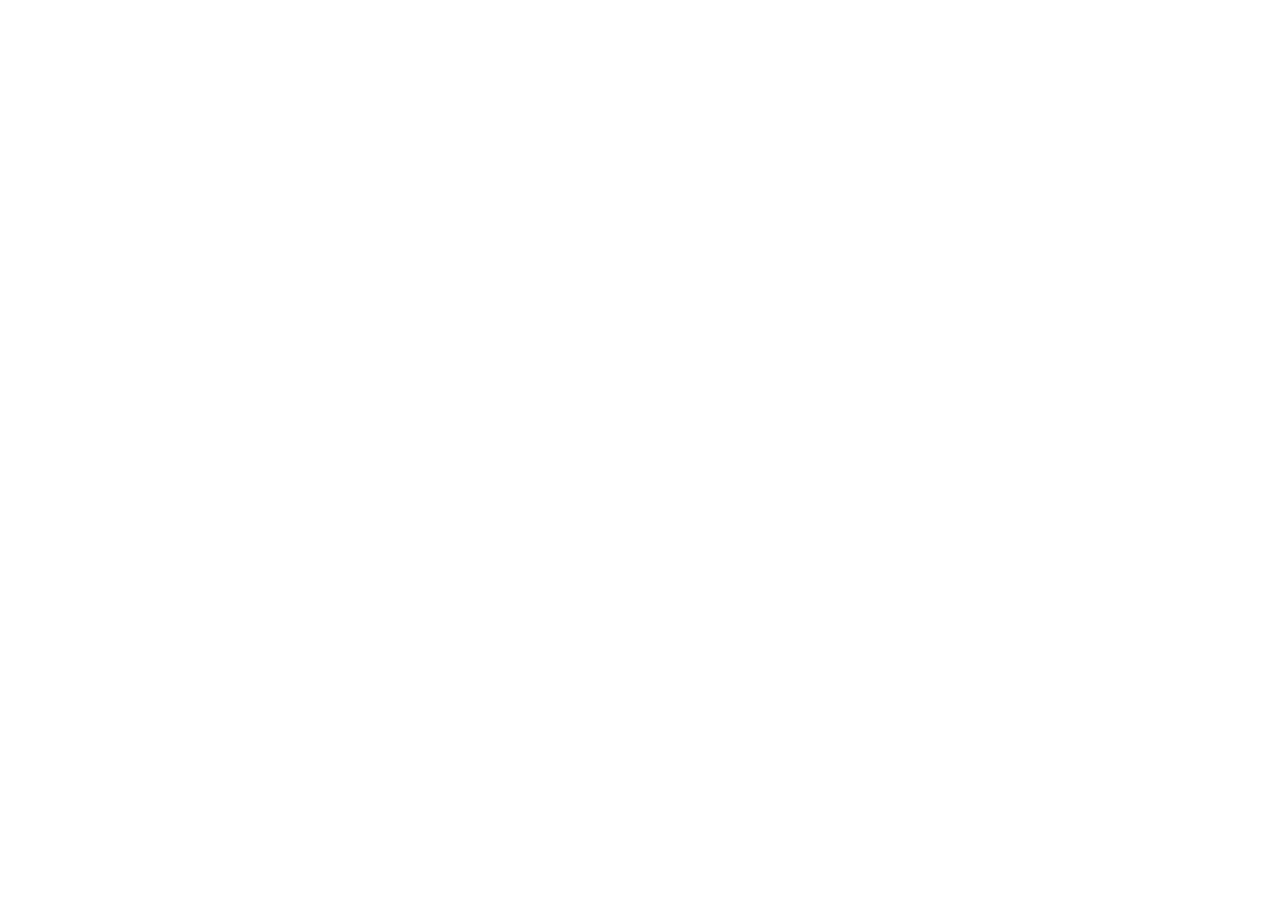
==== site/index.html @ 79e08fe2 "AI website update" ====
<!DOCTYPE html>
<html lang="en">
<head>
    <meta charset="UTF-8">
    <meta name="viewport" content="width=device-width, initial-scale=1.0">
    <title>Portfolio Website</title>
    <link rel="stylesheet" href="styles.css">
</head>
<body>
    <!-- Portfolio Content -->
</body>
</html>
---- site/styles.css ----
body {
    font-family: Arial, sans-serif;
    margin: 0;
    padding: 0;
}

.container {
    max-width: 1200px;
    margin: 40px auto;
    padding: 20px;
    background-color: #f9f9f9;
    border: 1px solid #ddd;
    box-shadow: 0 2px 4px rgba(0, 0, 0, 0.05);
}

.headline {
    font-size: 36px;
    margin-bottom: 20px;
}

.subheading {
    font-size: 18px;
    color: #666;
    margin-bottom: 40px;
}
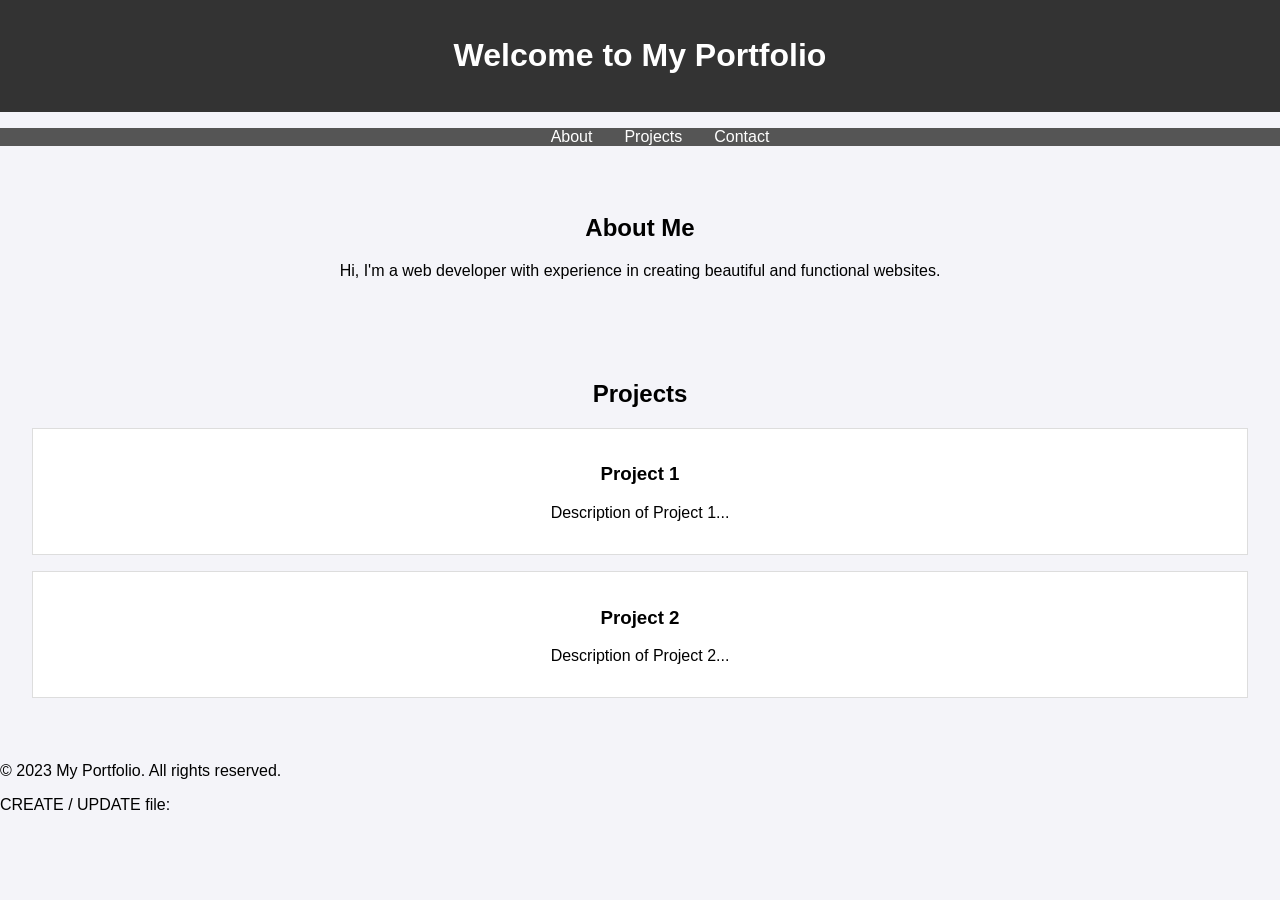
==== commit 5b5c589f: "AI website update" ====
--- a/site/index.html
+++ b/site/index.html
@@ -3,10 +3,39 @@
 <head>
     <meta charset="UTF-8">
     <meta name="viewport" content="width=device-width, initial-scale=1.0">
-    <title>Portfolio Website</title>
+    <title>Portfolio</title>
     <link rel="stylesheet" href="styles.css">
 </head>
 <body>
-    <!-- Portfolio Content -->
+    <header>
+        <h1>Welcome to My Portfolio</h1>
+    </header>
+    <nav>
+        <ul>
+            <li><a href="#about">About</a></li>
+            <li><a href="#projects">Projects</a></li>
+            <li><a href="#contact">Contact</a></li>
+        </ul>
+    </nav>
+    <section id="about">
+        <h2>About Me</h2>
+        <p>Hi, I'm a web developer with experience in creating beautiful and functional websites.</p>
+    </section>
+    <section id="projects">
+        <h2>Projects</h2>
+        <div class="project">
+            <h3>Project 1</h3>
+            <p>Description of Project 1...</p>
+        </div>
+        <div class="project">
+            <h3>Project 2</h3>
+            <p>Description of Project 2...</p>
+        </div>
+    </section>
+    <footer>
+        <p>&copy; 2023 My Portfolio. All rights reserved.</p>
+    </footer>
 </body>
 </html>
+
+CREATE / UPDATE file:
--- a/site/styles.css
+++ b/site/styles.css
@@ -2,24 +2,40 @@
     font-family: Arial, sans-serif;
     margin: 0;
     padding: 0;
+    background-color: #f4f4f9;
 }
 
-.container {
-    max-width: 1200px;
-    margin: 40px auto;
-    padding: 20px;
-    background-color: #f9f9f9;
-    border: 1px solid #ddd;
-    box-shadow: 0 2px 4px rgba(0, 0, 0, 0.05);
+header {
+    background-color: #333;
+    color: #fff;
+    text-align: center;
+    padding: 1em 0;
 }
 
-.headline {
-    font-size: 36px;
-    margin-bottom: 20px;
+nav ul {
+    list-style-type: none;
+    display: flex;
+    justify-content: center;
+    background-color: #555;
 }
 
-.subheading {
-    font-size: 18px;
-    color: #666;
-    margin-bottom: 40px;
+nav ul li {
+    margin: 0 1em;
+}
+
+nav ul li a {
+    color: #fff;
+    text-decoration: none;
+}
+
+section {
+    padding: 2em;
+    text-align: center;
+}
+
+.project {
+    border: 1px solid #ddd;
+    padding: 1em;
+    margin-bottom: 1em;
+    background-color: #fff;
 }
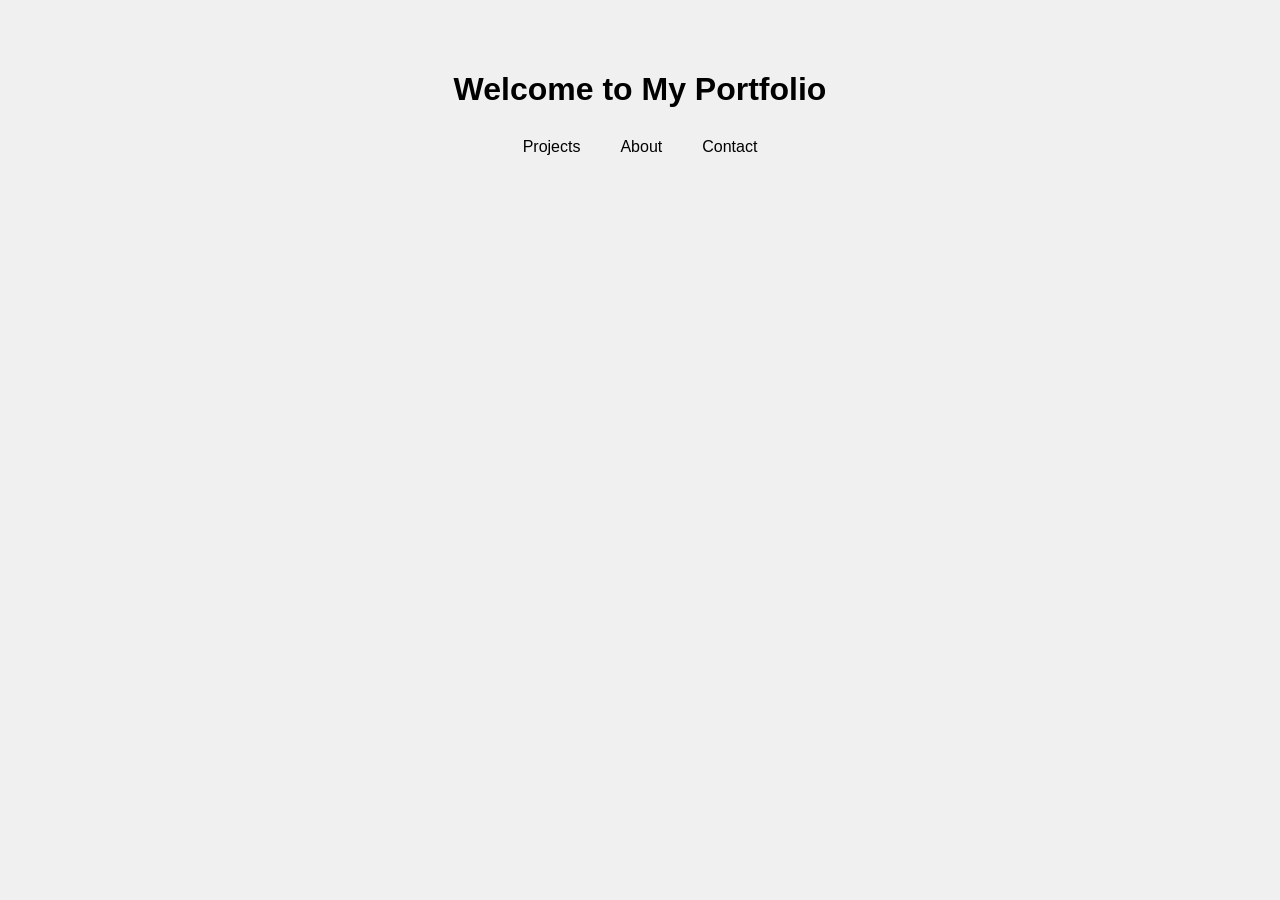
==== commit 30a7fa62: "AI website update" ====
--- a/site/index.html
+++ b/site/index.html
@@ -3,39 +3,32 @@
 <head>
     <meta charset="UTF-8">
     <meta name="viewport" content="width=device-width, initial-scale=1.0">
-    <title>Portfolio</title>
     <link rel="stylesheet" href="styles.css">
+    <title>Dynamic Portfolio</title>
 </head>
 <body>
-    <header>
+    <div class="container">
         <h1>Welcome to My Portfolio</h1>
-    </header>
-    <nav>
-        <ul>
-            <li><a href="#about">About</a></li>
-            <li><a href="#projects">Projects</a></li>
-            <li><a href="#contact">Contact</a></li>
-        </ul>
-    </nav>
-    <section id="about">
-        <h2>About Me</h2>
-        <p>Hi, I'm a web developer with experience in creating beautiful and functional websites.</p>
-    </section>
-    <section id="projects">
-        <h2>Projects</h2>
-        <div class="project">
-            <h3>Project 1</h3>
-            <p>Description of Project 1...</p>
-        </div>
-        <div class="project">
-            <h3>Project 2</h3>
-            <p>Description of Project 2...</p>
-        </div>
-    </section>
-    <footer>
-        <p>&copy; 2023 My Portfolio. All rights reserved.</p>
-    </footer>
+        <ul id="icon-list"></ul>
+    </div>
+
+    <script>
+        const icons = [
+            { name: 'Projects', icon: 'fas fa-project-diagram' },
+            { name: 'About', icon: 'fas fa-user' },
+            { name: 'Contact', icon: 'fas fa-envelope' }
+        ];
+
+        const iconList = document.getElementById('icon-list');
+
+        icons.forEach(icon => {
+            const li = document.createElement('li');
+            const i = document.createElement('i');
+            i.className = `fas ${icon.icon}`;
+            li.appendChild(i);
+            li.appendChild(document.createTextNode(` ${icon.name}`));
+            iconList.appendChild(li);
+        });
+    </script>
 </body>
 </html>
-
-CREATE / UPDATE file:
--- a/site/styles.css
+++ b/site/styles.css
@@ -1,41 +1,27 @@
 body {
     font-family: Arial, sans-serif;
+    background-color: #f0f0f0;
     margin: 0;
     padding: 0;
-    background-color: #f4f4f9;
 }
 
-header {
-    background-color: #333;
-    color: #fff;
+.container {
     text-align: center;
-    padding: 1em 0;
+    padding: 50px;
 }
 
-nav ul {
+#icon-list {
     list-style-type: none;
-    display: flex;
-    justify-content: center;
-    background-color: #555;
+    padding: 0;
 }
 
-nav ul li {
-    margin: 0 1em;
+#icon-list li {
+    display: inline-block;
+    margin: 0 20px;
+    cursor: pointer;
 }
 
-nav ul li a {
-    color: #fff;
-    text-decoration: none;
+#icon-list i {
+    font-size: 24px;
 }
-
-section {
-    padding: 2em;
-    text-align: center;
-}
-
-.project {
-    border: 1px solid #ddd;
-    padding: 1em;
-    margin-bottom: 1em;
-    background-color: #fff;
-}+```
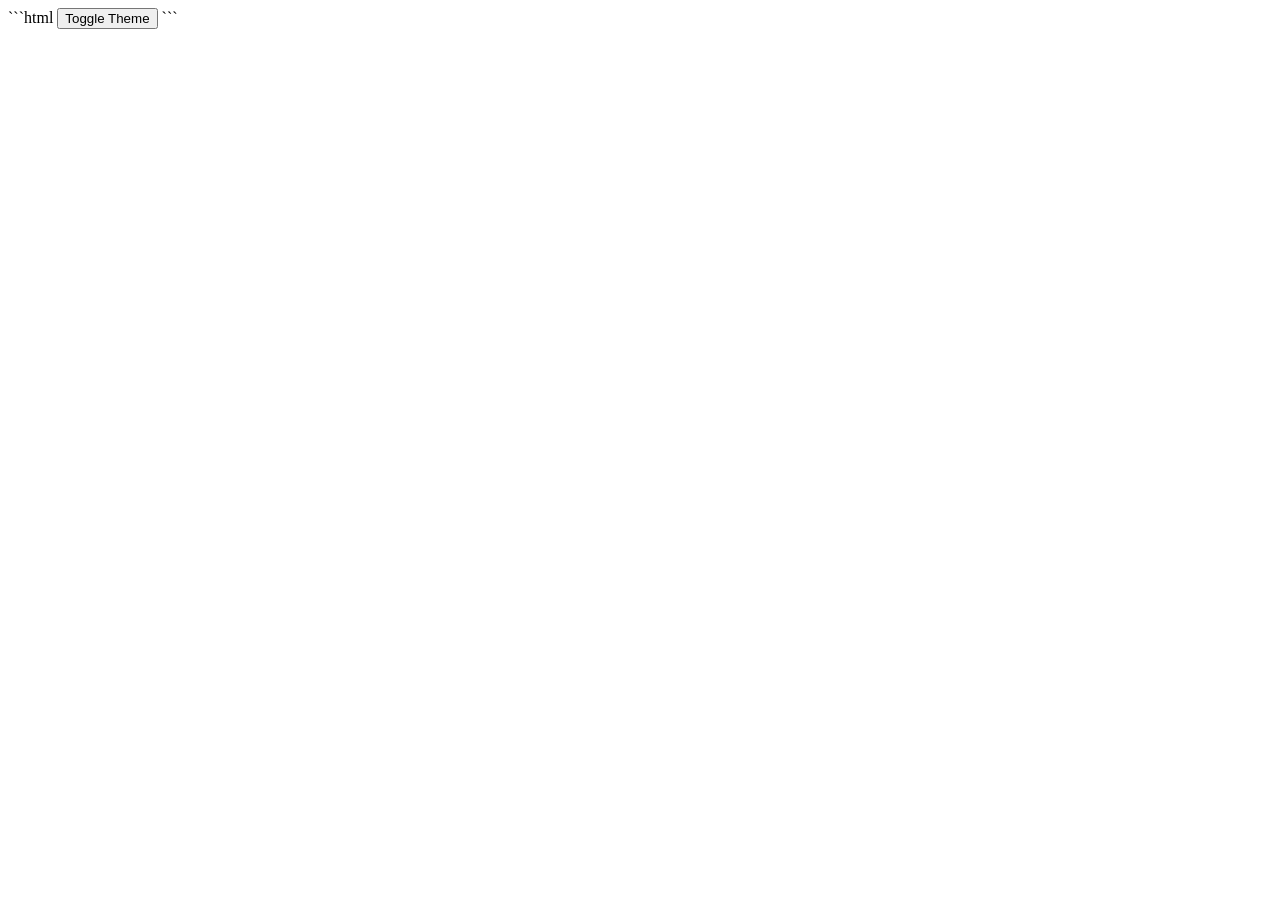
==== commit f00a81d1: "AI website update" ====
--- a/site/index.html
+++ b/site/index.html
@@ -1,34 +1,15 @@
+```html
 <!DOCTYPE html>
 <html lang="en">
 <head>
     <meta charset="UTF-8">
     <meta name="viewport" content="width=device-width, initial-scale=1.0">
     <link rel="stylesheet" href="styles.css">
-    <title>Dynamic Portfolio</title>
+    <title>Theme Toggle</title>
 </head>
 <body>
-    <div class="container">
-        <h1>Welcome to My Portfolio</h1>
-        <ul id="icon-list"></ul>
-    </div>
-
-    <script>
-        const icons = [
-            { name: 'Projects', icon: 'fas fa-project-diagram' },
-            { name: 'About', icon: 'fas fa-user' },
-            { name: 'Contact', icon: 'fas fa-envelope' }
-        ];
-
-        const iconList = document.getElementById('icon-list');
-
-        icons.forEach(icon => {
-            const li = document.createElement('li');
-            const i = document.createElement('i');
-            i.className = `fas ${icon.icon}`;
-            li.appendChild(i);
-            li.appendChild(document.createTextNode(` ${icon.name}`));
-            iconList.appendChild(li);
-        });
-    </script>
+    <button id="theme-toggle">Toggle Theme</button>
+    <script src="scripts.js"></script>
 </body>
 </html>
+```
--- a/site/styles.css
+++ b/site/styles.css
@@ -1,27 +1,16 @@
+```css
 body {
-    font-family: Arial, sans-serif;
-    background-color: #f0f0f0;
-    margin: 0;
-    padding: 0;
+    background: white;
+    color: black;
 }
 
-.container {
-    text-align: center;
-    padding: 50px;
+.light-theme body {
+    background: white;
+    color: black;
 }
 
-#icon-list {
-    list-style-type: none;
-    padding: 0;
+.dark-theme body {
+    background: black;
+    color: white;
 }
-
-#icon-list li {
-    display: inline-block;
-    margin: 0 20px;
-    cursor: pointer;
-}
-
-#icon-list i {
-    font-size: 24px;
-}
-```+```
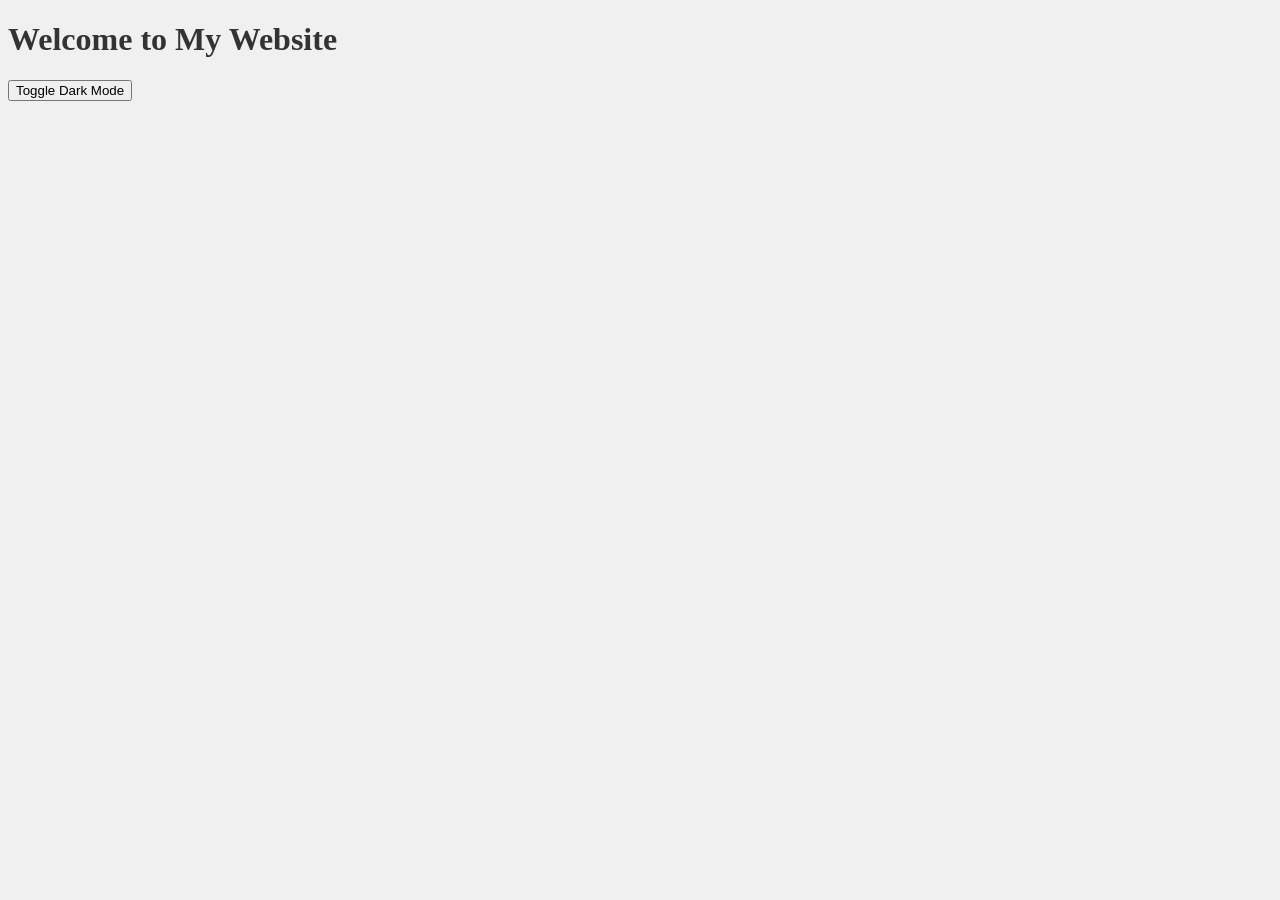
==== commit 9bb27771: "AI website update" ====
--- a/site/index.html
+++ b/site/index.html
@@ -1,15 +1,14 @@
-```html
 <!DOCTYPE html>
 <html lang="en">
 <head>
-    <meta charset="UTF-8">
-    <meta name="viewport" content="width=device-width, initial-scale=1.0">
-    <link rel="stylesheet" href="styles.css">
-    <title>Theme Toggle</title>
+  <meta charset="UTF-8">
+  <meta name="viewport" content="width=device-width, initial-scale=1.0">
+  <title>Dark Mode Toggle</title>
+  <link rel="stylesheet" href="styles.css">
 </head>
-<body>
-    <button id="theme-toggle">Toggle Theme</button>
-    <script src="scripts.js"></script>
+<body class="light-mode">
+  <h1>Welcome to My Website</h1>
+  <button id="toggle">Toggle Dark Mode</button>
+  <script src="scripts.js"></script>
 </body>
-</html>
-```
+</html>
--- a/site/styles.css
+++ b/site/styles.css
@@ -1,16 +1,14 @@
-```css
 body {
-    background: white;
-    color: black;
+  background-color: #f0f0f0;
+  color: #333;
 }
 
-.light-theme body {
-    background: white;
-    color: black;
+.light-mode body {
+  background-color: #fff;
+  color: #333;
 }
 
-.dark-theme body {
-    background: black;
-    color: white;
+.dark-mode body {
+  background-color: #333;
+  color: #f0f0f0;
 }
-```
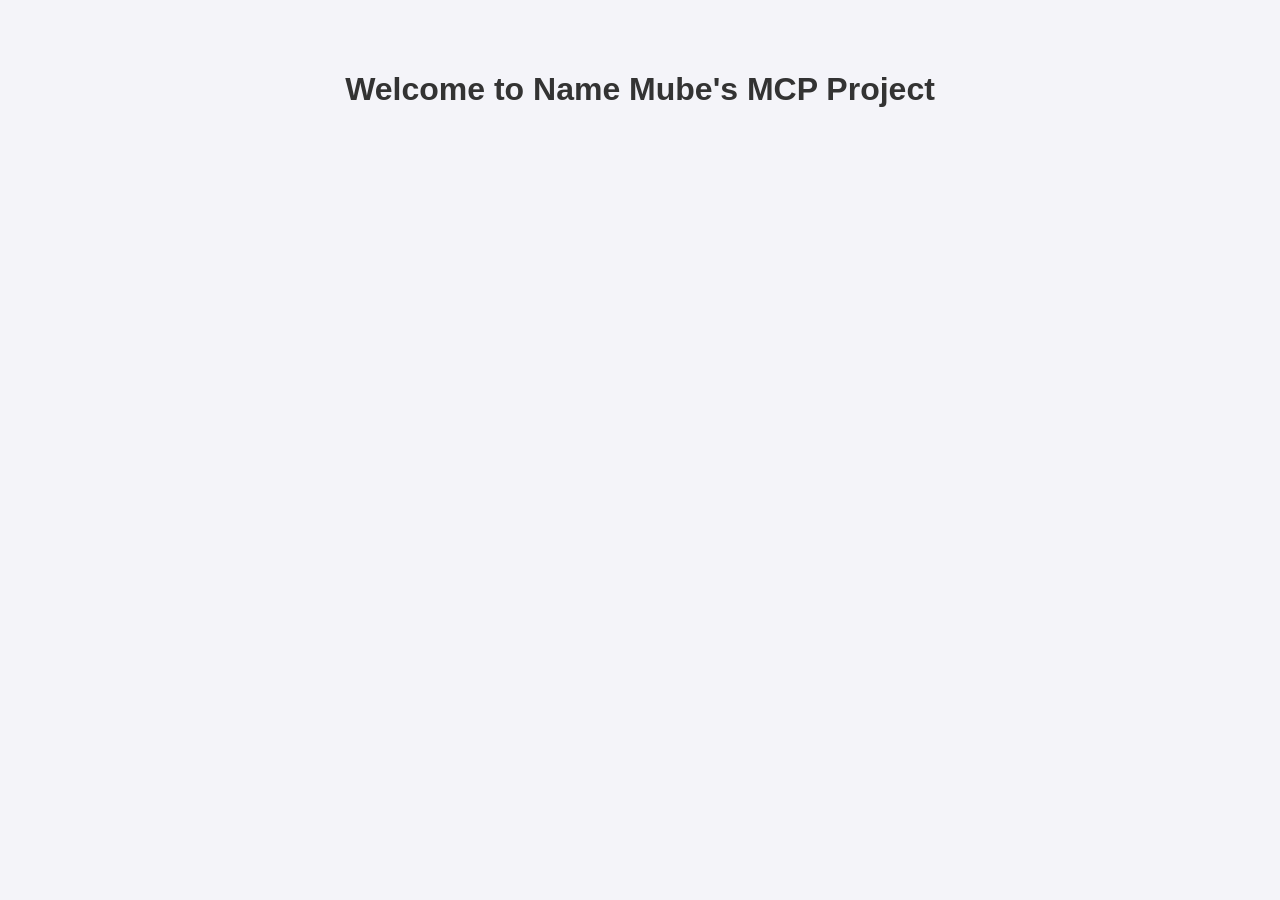
==== commit dd06a1a3: "AI website update" ====
--- a/site/index.html
+++ b/site/index.html
@@ -1,14 +1,13 @@
 <!DOCTYPE html>
 <html lang="en">
 <head>
-  <meta charset="UTF-8">
-  <meta name="viewport" content="width=device-width, initial-scale=1.0">
-  <title>Dark Mode Toggle</title>
-  <link rel="stylesheet" href="styles.css">
+    <meta charset="UTF-8">
+    <meta name="viewport" content="width=device-width, initial-scale=1.0">
+    <title>Name Mube's MCP Project</title>
+    <link rel="stylesheet" href="styles.css">
 </head>
-<body class="light-mode">
-  <h1>Welcome to My Website</h1>
-  <button id="toggle">Toggle Dark Mode</button>
-  <script src="scripts.js"></script>
+<body>
+    <h1>Welcome to Name Mube's MCP Project</h1>
+    <script src="scripts.js"></script>
 </body>
-</html>+</html>
--- a/site/styles.css
+++ b/site/styles.css
@@ -1,14 +1,12 @@
 body {
-  background-color: #f0f0f0;
-  color: #333;
+    font-family: Arial, sans-serif;
+    background-color: #f4f4f9;
+    margin: 0;
+    padding: 0;
 }
 
-.light-mode body {
-  background-color: #fff;
-  color: #333;
+h1 {
+    text-align: center;
+    color: #333;
+    padding-top: 50px;
 }
-
-.dark-mode body {
-  background-color: #333;
-  color: #f0f0f0;
-}
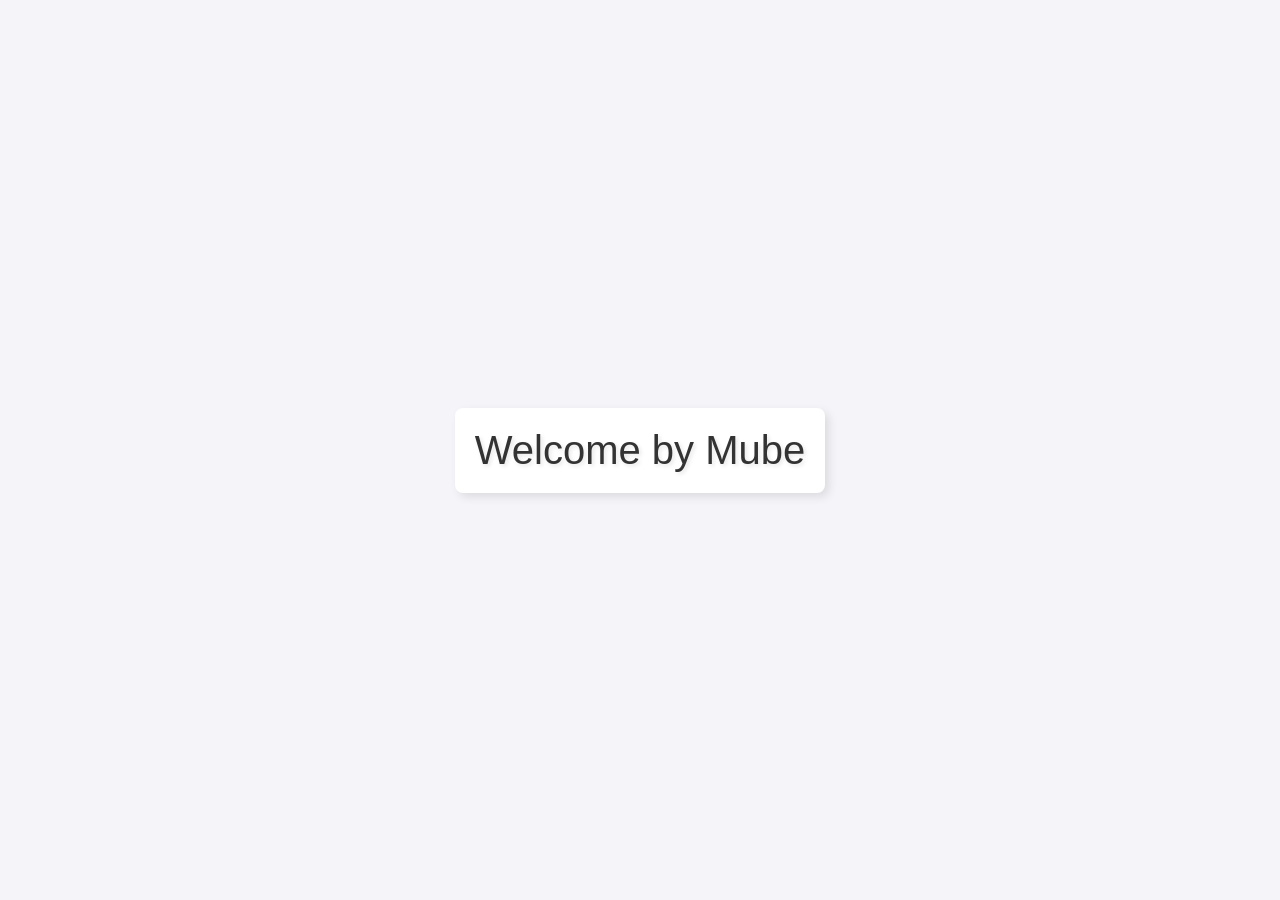
==== commit f817d91c: "AI website update" ====
--- a/site/index.html
+++ b/site/index.html
@@ -1,13 +1,29 @@
 <!DOCTYPE html>
 <html lang="en">
 <head>
-    <meta charset="UTF-8">
-    <meta name="viewport" content="width=device-width, initial-scale=1.0">
-    <title>Name Mube's MCP Project</title>
-    <link rel="stylesheet" href="styles.css">
+<meta charset="UTF-8">
+<meta name="viewport" content="width=device-width, initial-scale=1.0">
+<title>Welcome</title>
+<link rel="stylesheet" href="styles.css">
+<style>
+body {
+  font-family: 'Arial', sans-serif;
+  background-color: #f4f4f9;
+  display: flex;
+  justify-content: center;
+  align-items: center;
+  height: 100vh;
+  margin: 0;
+}
+.welcome {
+  color: #333;
+  font-size: 2.5em;
+  text-shadow: 2px 2px 4px rgba(0,0,0,0.1);
+}
+</style>
 </head>
 <body>
-    <h1>Welcome to Name Mube's MCP Project</h1>
-    <script src="scripts.js"></script>
+<div class="welcome">Welcome by Mube</div>
+<script src="scripts.js"></script>
 </body>
 </html>
--- a/site/styles.css
+++ b/site/styles.css
@@ -1,12 +1,7 @@
-body {
-    font-family: Arial, sans-serif;
-    background-color: #f4f4f9;
-    margin: 0;
-    padding: 0;
-}
-
-h1 {
-    text-align: center;
-    color: #333;
-    padding-top: 50px;
-}
+.welcome {
+  font-family: 'Arial', sans-serif;
+  background-color: #fff;
+  padding: 20px;
+  border-radius: 8px;
+  box-shadow: 4px 4px 10px rgba(0,0,0,0.1);
+}
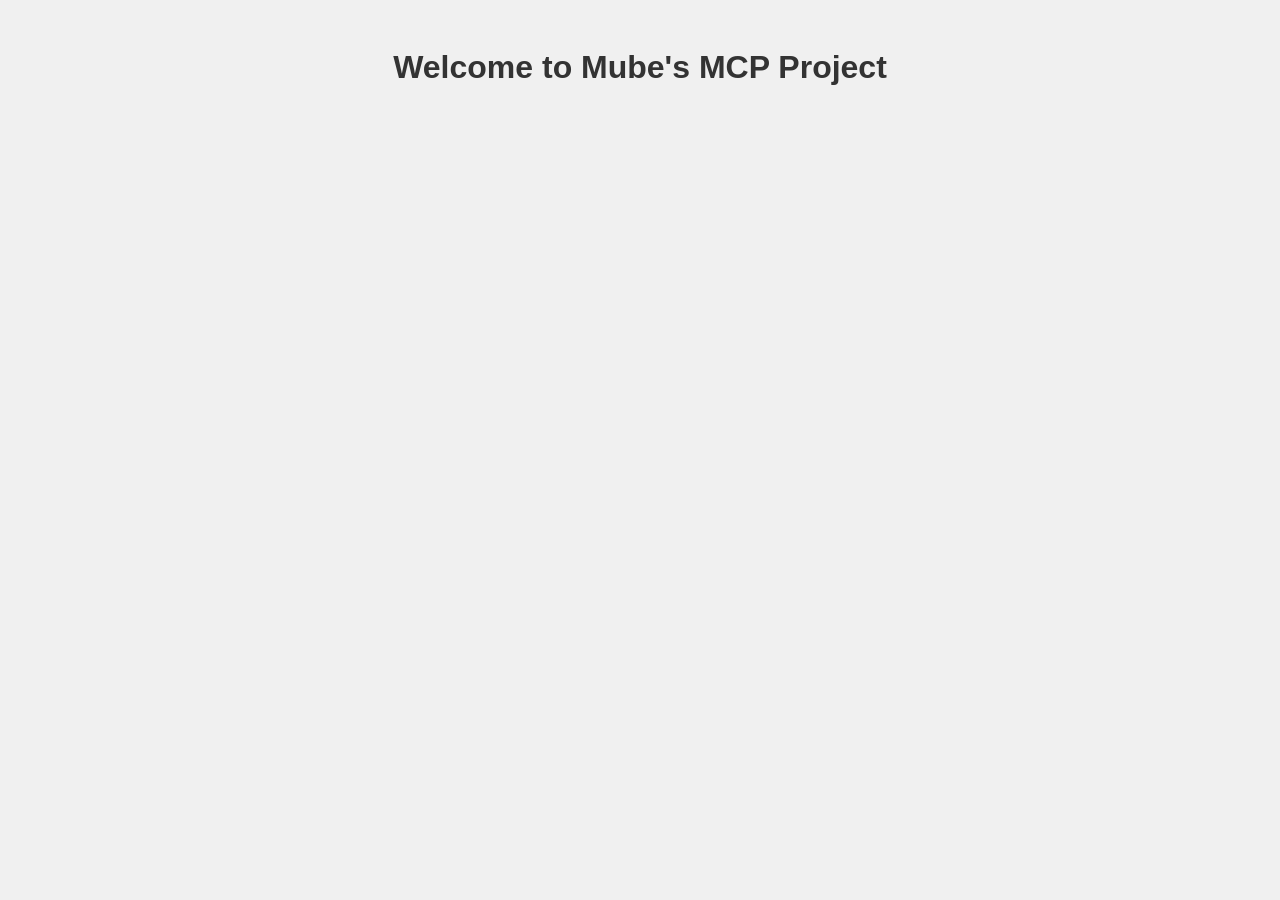
==== commit 2786c469: "AI website update" ====
--- a/site/index.html
+++ b/site/index.html
@@ -1,29 +1,13 @@
 <!DOCTYPE html>
 <html lang="en">
 <head>
-<meta charset="UTF-8">
-<meta name="viewport" content="width=device-width, initial-scale=1.0">
-<title>Welcome</title>
-<link rel="stylesheet" href="styles.css">
-<style>
-body {
-  font-family: 'Arial', sans-serif;
-  background-color: #f4f4f9;
-  display: flex;
-  justify-content: center;
-  align-items: center;
-  height: 100vh;
-  margin: 0;
-}
-.welcome {
-  color: #333;
-  font-size: 2.5em;
-  text-shadow: 2px 2px 4px rgba(0,0,0,0.1);
-}
-</style>
+    <meta charset="UTF-8">
+    <meta name="viewport" content="width=device-width, initial-scale=1.0">
+    <title>Welcome to Mube's MCP Project</title>
+    <link rel="stylesheet" href="styles.css">
 </head>
 <body>
-<div class="welcome">Welcome by Mube</div>
-<script src="scripts.js"></script>
+    <h1>Welcome to Mube's MCP Project</h1>
+    <script src="scripts.js"></script>
 </body>
 </html>
--- a/site/styles.css
+++ b/site/styles.css
@@ -1,7 +1,15 @@
-.welcome {
-  font-family: 'Arial', sans-serif;
-  background-color: #fff;
-  padding: 20px;
-  border-radius: 8px;
-  box-shadow: 4px 4px 10px rgba(0,0,0,0.1);
-}+body {
+    font-family: Arial, sans-serif;
+    text-align: center;
+    background-color: #f0f0f0;
+    padding: 20px;
+}
+
+h1 {
+    color: #333;
+}
+```
+
+READ scripts.js
+
+DELETE scripts.js
